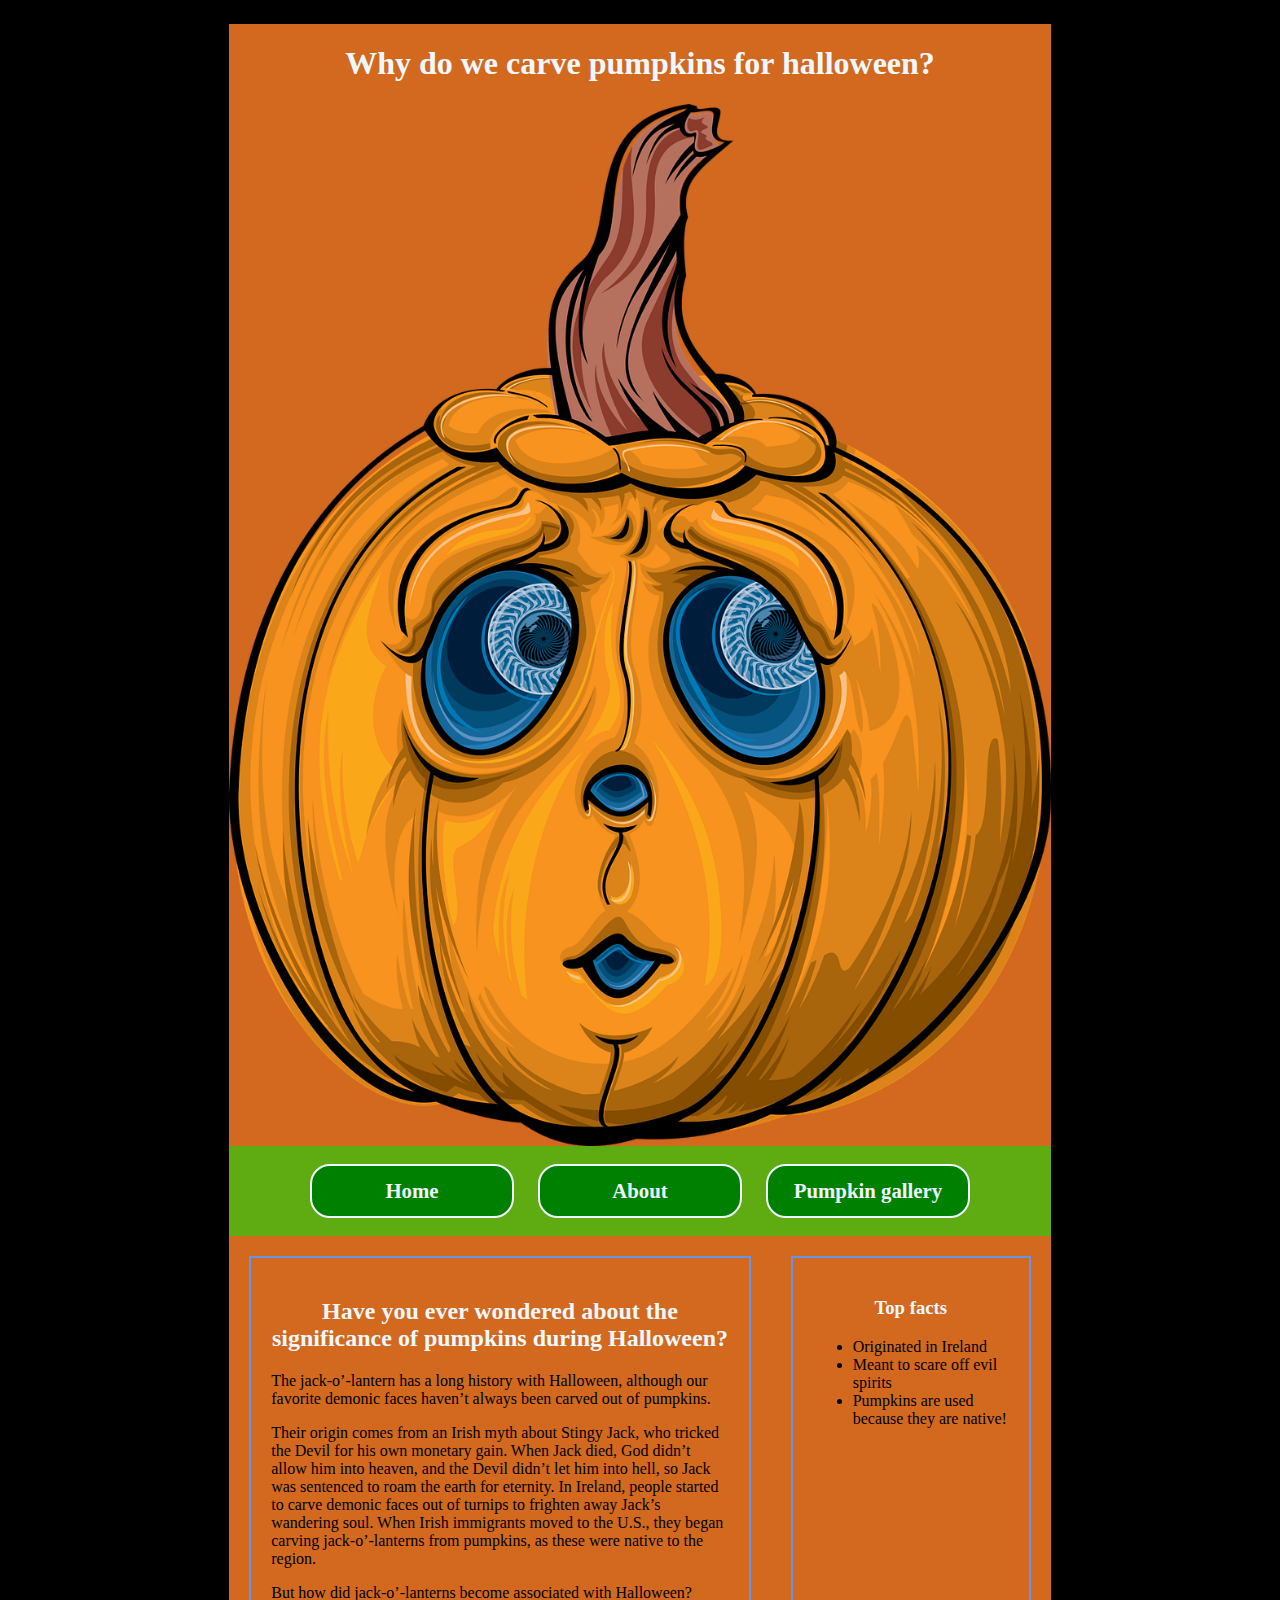
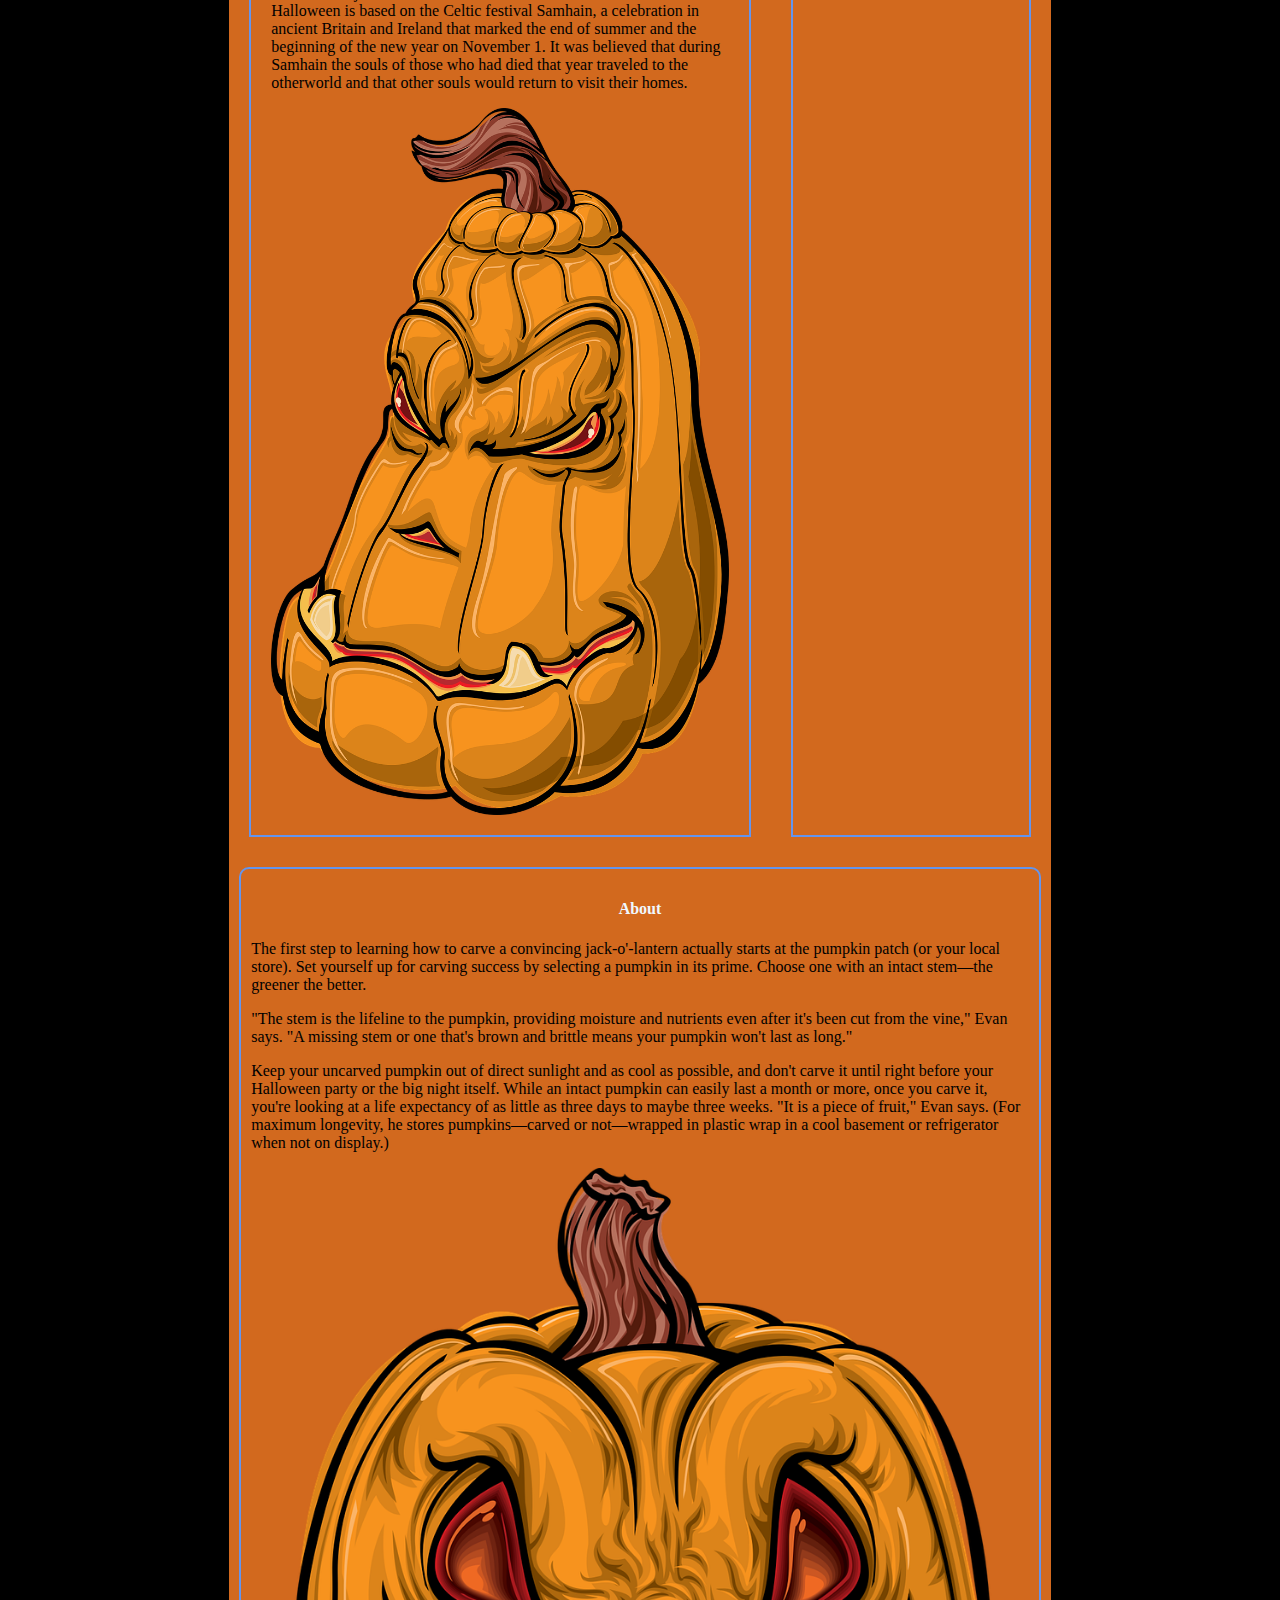
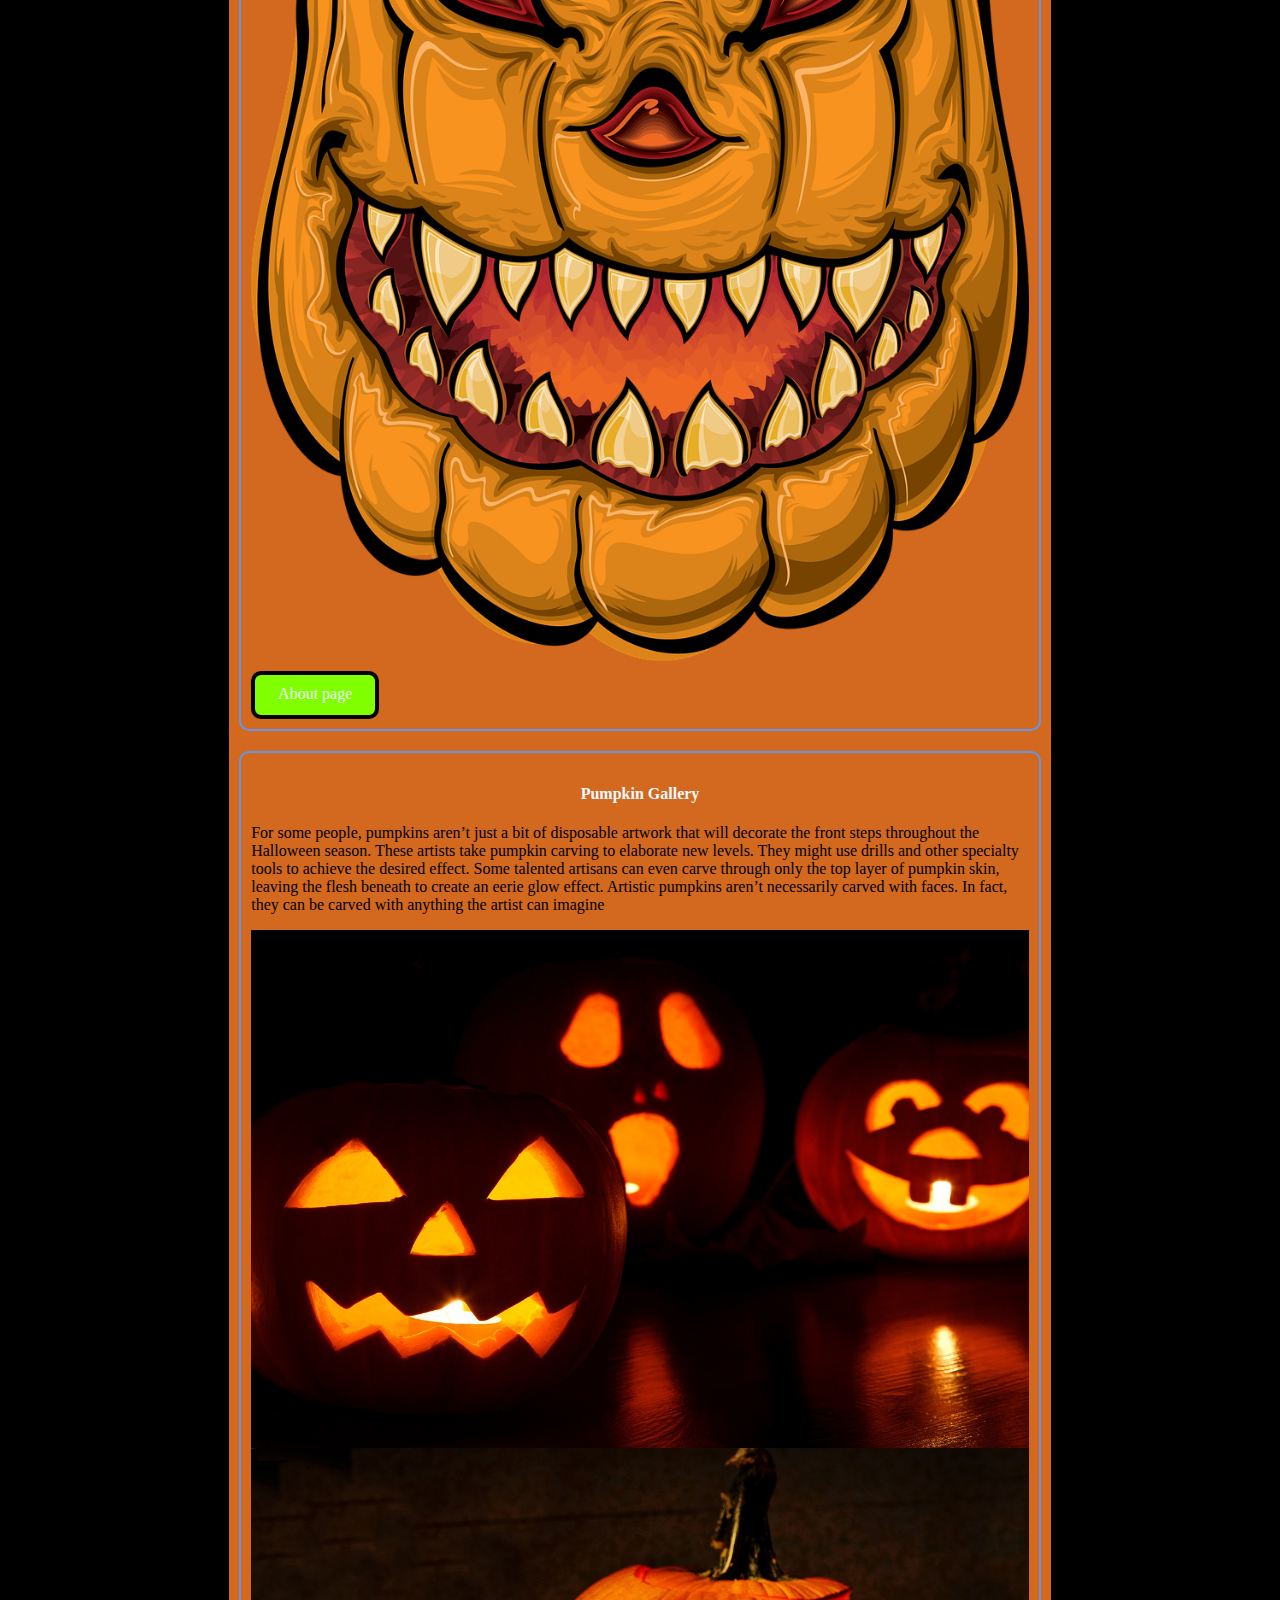
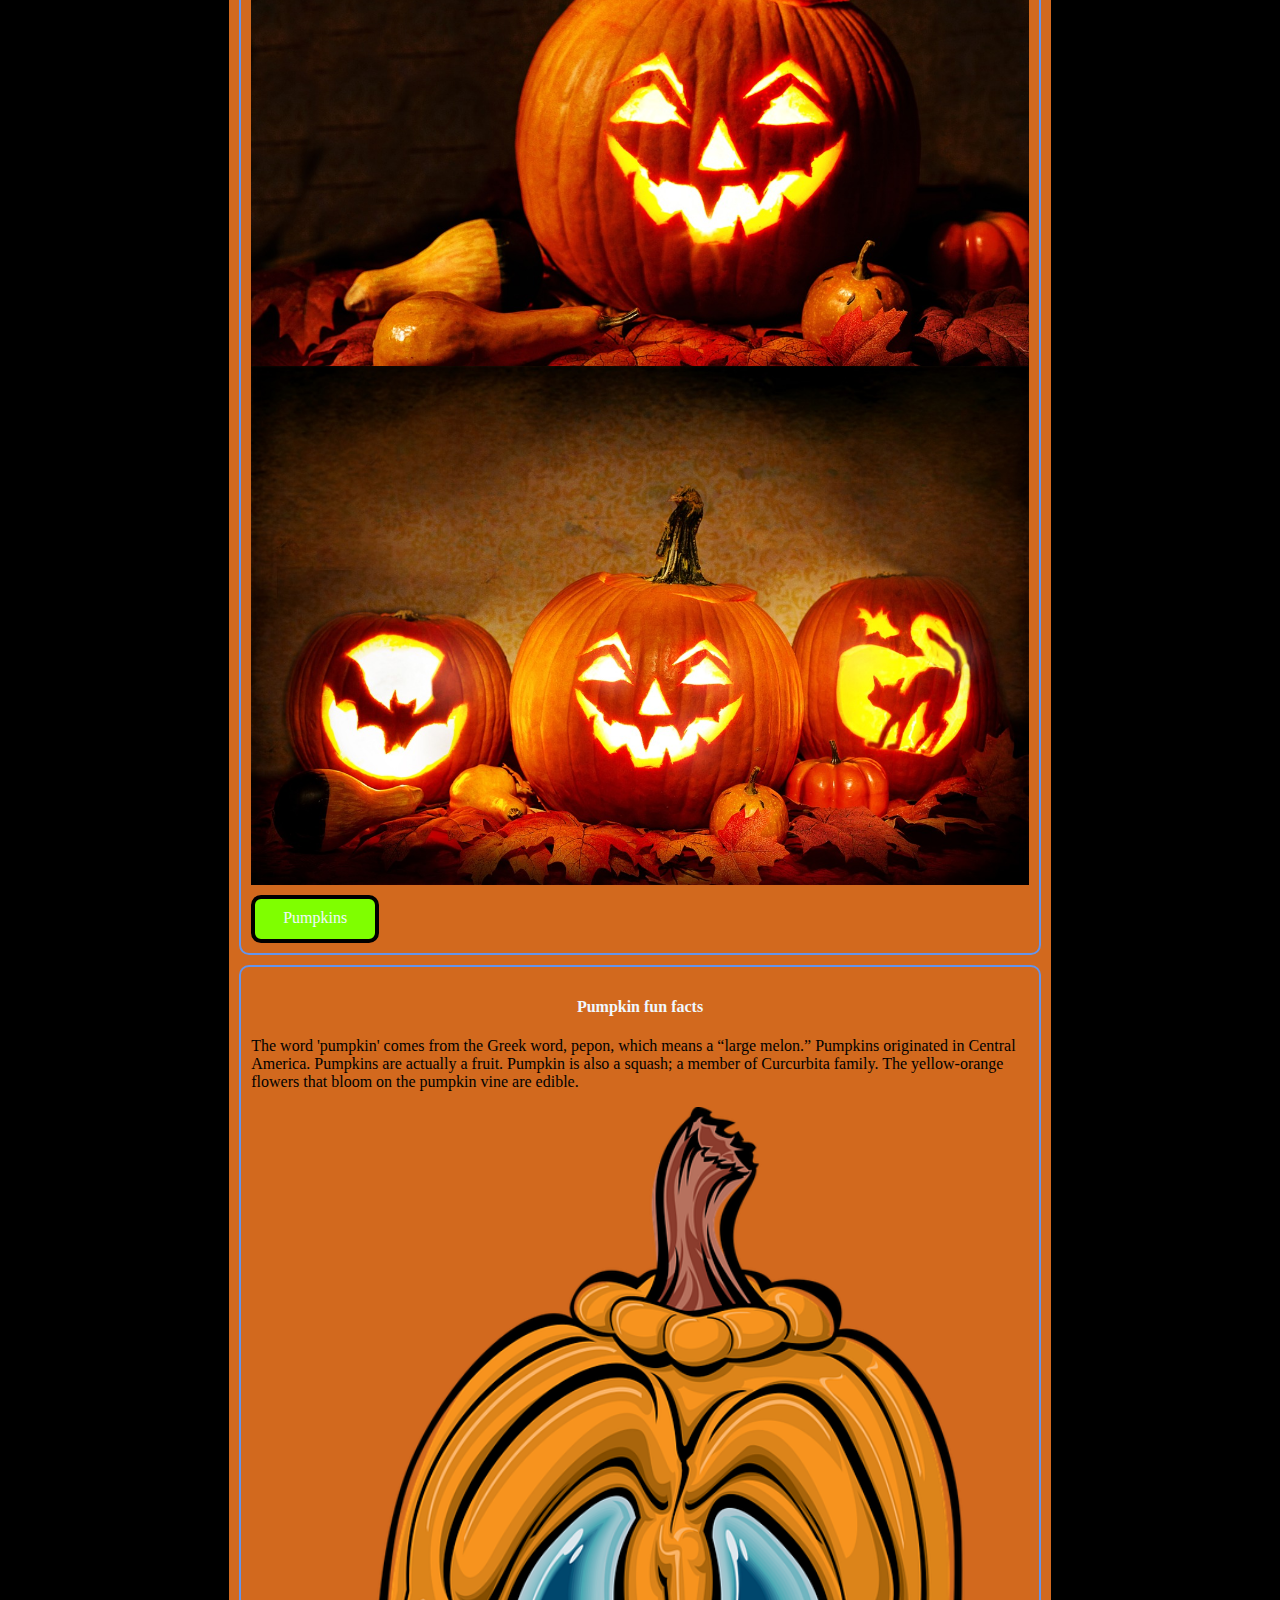
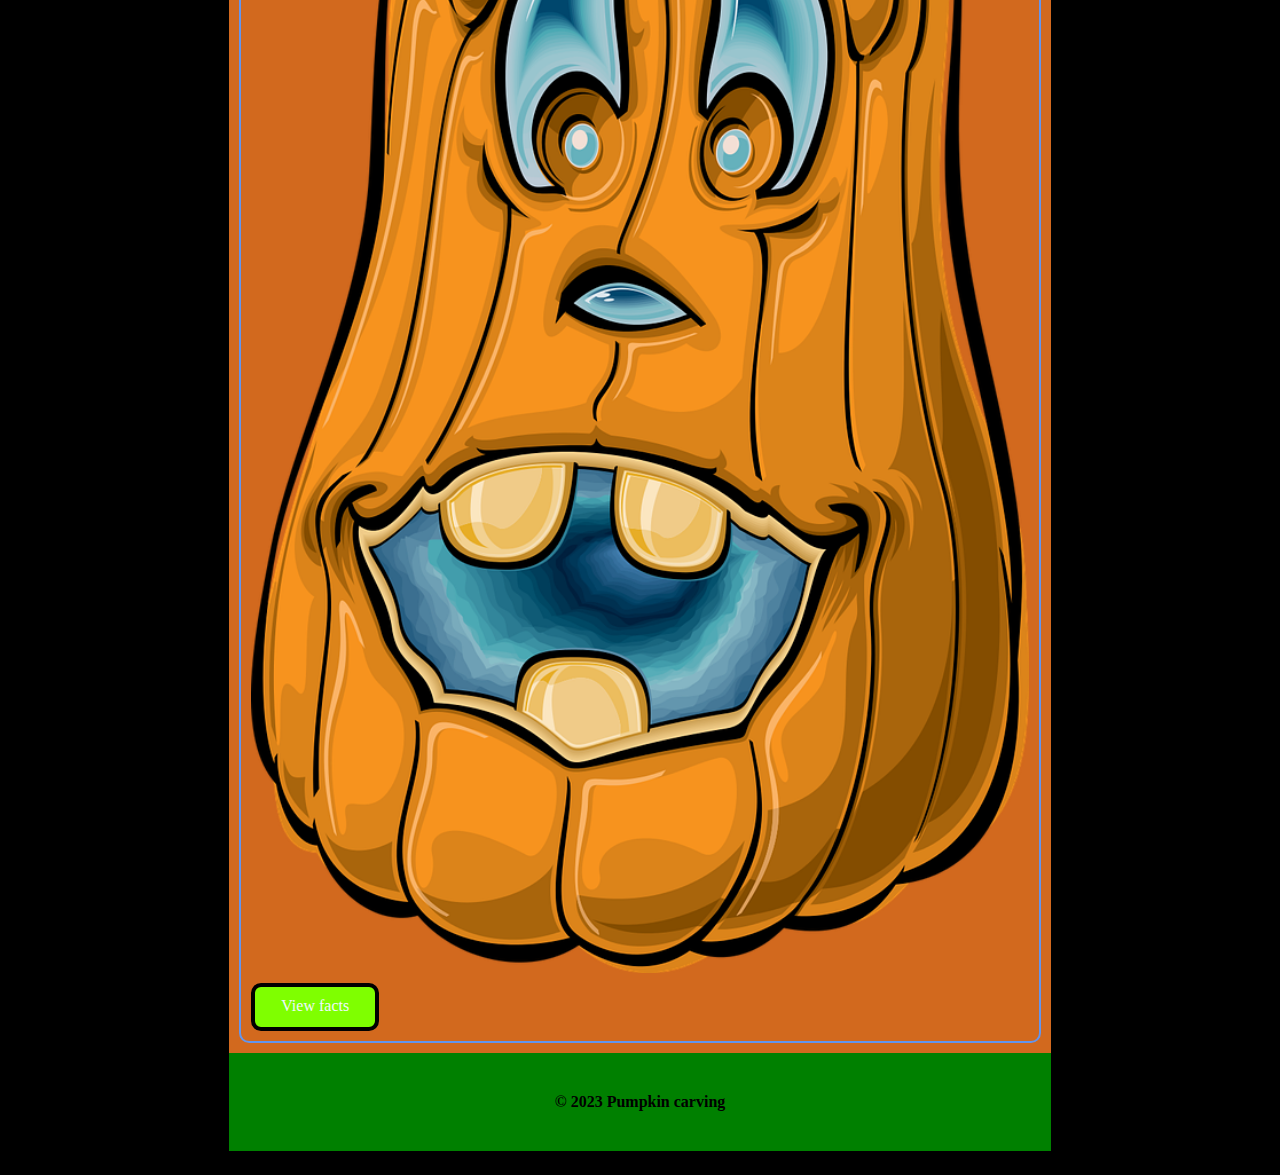
==== advancedcss/index.html @ ed0243df "update" ====
<!DOCTYPE html>
<html lang="en">
<head>
    <meta charset="UTF-8">
    <meta name="viewport" content="width=device-width, initial-scale=1.0">
    <title>Pumpkin carving</title>
    <link rel="stylesheet" href="css/styles.css">
</head>

<body>
 <div id="container"> 
    <header>
        <h1>Why do we carve pumpkins for halloween?</h1>
        <img src="images/cartoon-1640524_1280.png" alt="pumpkin">
    </header>
    <nav>
        <ul>
            <li><a href="index.html">Home</a></li>
            <li><a href="about.html">About</a></li>
            <li><a href="gallery.html">Pumpkin gallery</a></li>
        </ul>
    </nav>
    <main>
        <section>
            <h2>Have you ever wondered about the significance of pumpkins during Halloween?</h2>
            
            <p>The jack-o’-lantern has a long history with Halloween, although our favorite demonic faces haven’t always been carved out of pumpkins.</p>
          
            <p> Their origin comes from an Irish myth about Stingy Jack, who tricked the Devil for his own monetary gain. When Jack died, God didn’t allow him into heaven, and the Devil didn’t let him into hell, so Jack was sentenced to roam the earth for eternity. In Ireland, people started to carve demonic faces out of turnips to frighten away Jack’s wandering soul. When Irish immigrants moved to the U.S., they began carving jack-o’-lanterns from pumpkins, as these were native to the region.</p>
            
            <p>But how did jack-o’-lanterns become associated with Halloween? Halloween is based on the Celtic festival Samhain, a celebration in ancient Britain and Ireland that marked the end of summer and the beginning of the new year on November 1. It was believed that during Samhain the souls of those who had died that year traveled to the otherworld and that other souls would return to visit their homes.</p>
            <img src="images/pumpkin-1640465_1280.png" alt="pumpkin">
        </section>

        <aside>
            <h3>Top facts</h3>
            <ul>
                <li>Originated in Ireland</li>
                <li>Meant to scare off evil spirits</li>
                <li>Pumpkins are used because they are native!</li>
            </ul>
            
        </aside>
    
    </main> 
    <div id="lower_area">
        <div class="col">
            <h4>About</h4>
            
            <p>The first step to learning how to carve a convincing jack-o'-lantern actually starts at the pumpkin patch (or your local store). Set yourself up for carving success by selecting a pumpkin in its prime. Choose one with an intact stem—the greener the better.</p>
            
            <p> "The stem is the lifeline to the pumpkin, providing moisture and nutrients even after it's been cut from the vine," Evan says. "A missing stem or one that's brown and brittle means your pumpkin won't last as long."</p>
            
            <p>Keep your uncarved pumpkin out of direct sunlight and as cool as possible, and don't carve it until right before your Halloween party or the big night itself. While an intact pumpkin can easily last a month or more, once you carve it, you're looking at a life expectancy of as little as three days to maybe three weeks. "It is a piece of fruit," Evan says. (For maximum longevity, he stores pumpkins—carved or not—wrapped in plastic wrap in a cool basement or refrigerator when not on display.)</p>
            <img src="images/pumpkin-1640482_1280.png" alt="pumpkin">
            <a class="button" href="about.html">About page</a>
        </div>
    </div>

    <div class="col">
        <h4>Pumpkin Gallery</h4>
        
        <p>For some people, pumpkins aren’t just a bit of disposable artwork that will decorate the front steps throughout the Halloween season. These artists take pumpkin carving to elaborate new levels. They might use drills and other specialty tools to achieve the desired effect. Some talented artisans can even carve through only the top layer of pumpkin skin, leaving the flesh beneath to create an eerie glow effect. Artistic pumpkins aren’t necessarily carved with faces. In fact, they can be carved with anything the artist can imagine</p>
        
        <img src="images/black-2909_1280.jpg" alt="pumpkin gallery">
        <img src="images/jack-o-lantern-3735387_1280.jpg" alt="pumpkin gallery">
        <img src="images/jack-o-lanterns-3735386_1280.jpg" alt="pumpkin gallery">
        <a class="button" href="Pumpkin gallery.html">Pumpkins</a>
    </div>

    <div class="col">
        <h4>Pumpkin fun facts</h4>
        
        <p>The word 'pumpkin' comes from the Greek word, pepon, which means a “large melon.”
            Pumpkins originated in Central America.
            Pumpkins are actually a fruit. 
            Pumpkin is also a squash; a member of Curcurbita family.
            The yellow-orange flowers that bloom on the pumpkin vine are edible.</p>
        <img src="images/pumpkin-1640560_1280.png"alt="pumpkin">
        <a class="button" href="#">View facts</a>
    </div>
    <footer>&copy; 2023 Pumpkin carving</footer>
 </div> 
</body>
</html>
---- advancedcss/css/styles.css ----
body {background-color: black;}

img {
    display: block;
    margin: 0 auto;
    width: 100%;
}

h1,h2,h3,h4 {
    color: aliceblue;
    text-align: center;
}

#container {
    background-color: chocolate;
    width: 65%;
    margin: 20px auto;
    border: 4px solid black;
}

nav {
    background-color: rgb(95, 172, 18);
    padding: 2px 0;
    text-align: center;
}

nav ul {
    padding: 0;
    list-style-type: none;
}

nav li {
    display: inline-block;
}

nav li a {
    display: block;
    background-color: green;
    width: 200px;
    height: 50px;
    line-height: 50px;
    font-size: 1.3em;
    font-weight: bold;
    color: aliceblue;
    text-decoration: none;
    border: 2px solid;
    border-radius: 20px;
    margin: 0 10px;
}

nav li a:hover {
    background-color: chartreuse;
    color: black;
    border: 6px double;
}

main {
    display: flex;
}

section, 
aside {
    border: 2px solid cornflowerblue;
    margin: 20px;
    padding: 20px;
}

section {
    width: 70%
}

aside {
    width: 30%;
}

.single_page {
    width: 100%;
}

#main_img_resize {
    width: 75%;
}

#lower_area {
    display: flex;
}

.col {
    border: 2px solid cornflowerblue;
    margin: 10px;
    padding: 10px;
    border-radius: 10px;
}

footer {
    background-color: green;
    background-color: ;
    text-align: center;
    padding: 40px 0;
    color: black;
    font-weight: bold;
}

.button {
    display: block;
    width: 100px;
    height: 20px;
    background-color: chartreuse;
    color: aliceblue;
    text-decoration: none;
    margin-top: 10px;
    padding: 10px;
    text-align: center;
    border: 4px solid black;
    border-radius: 10px;
}

.button:hover {
    background-color: coral;
    border-color: chocolate;
}

table {
    border: 4px solid black;

}

td, tr {
    border: 10px double;
}
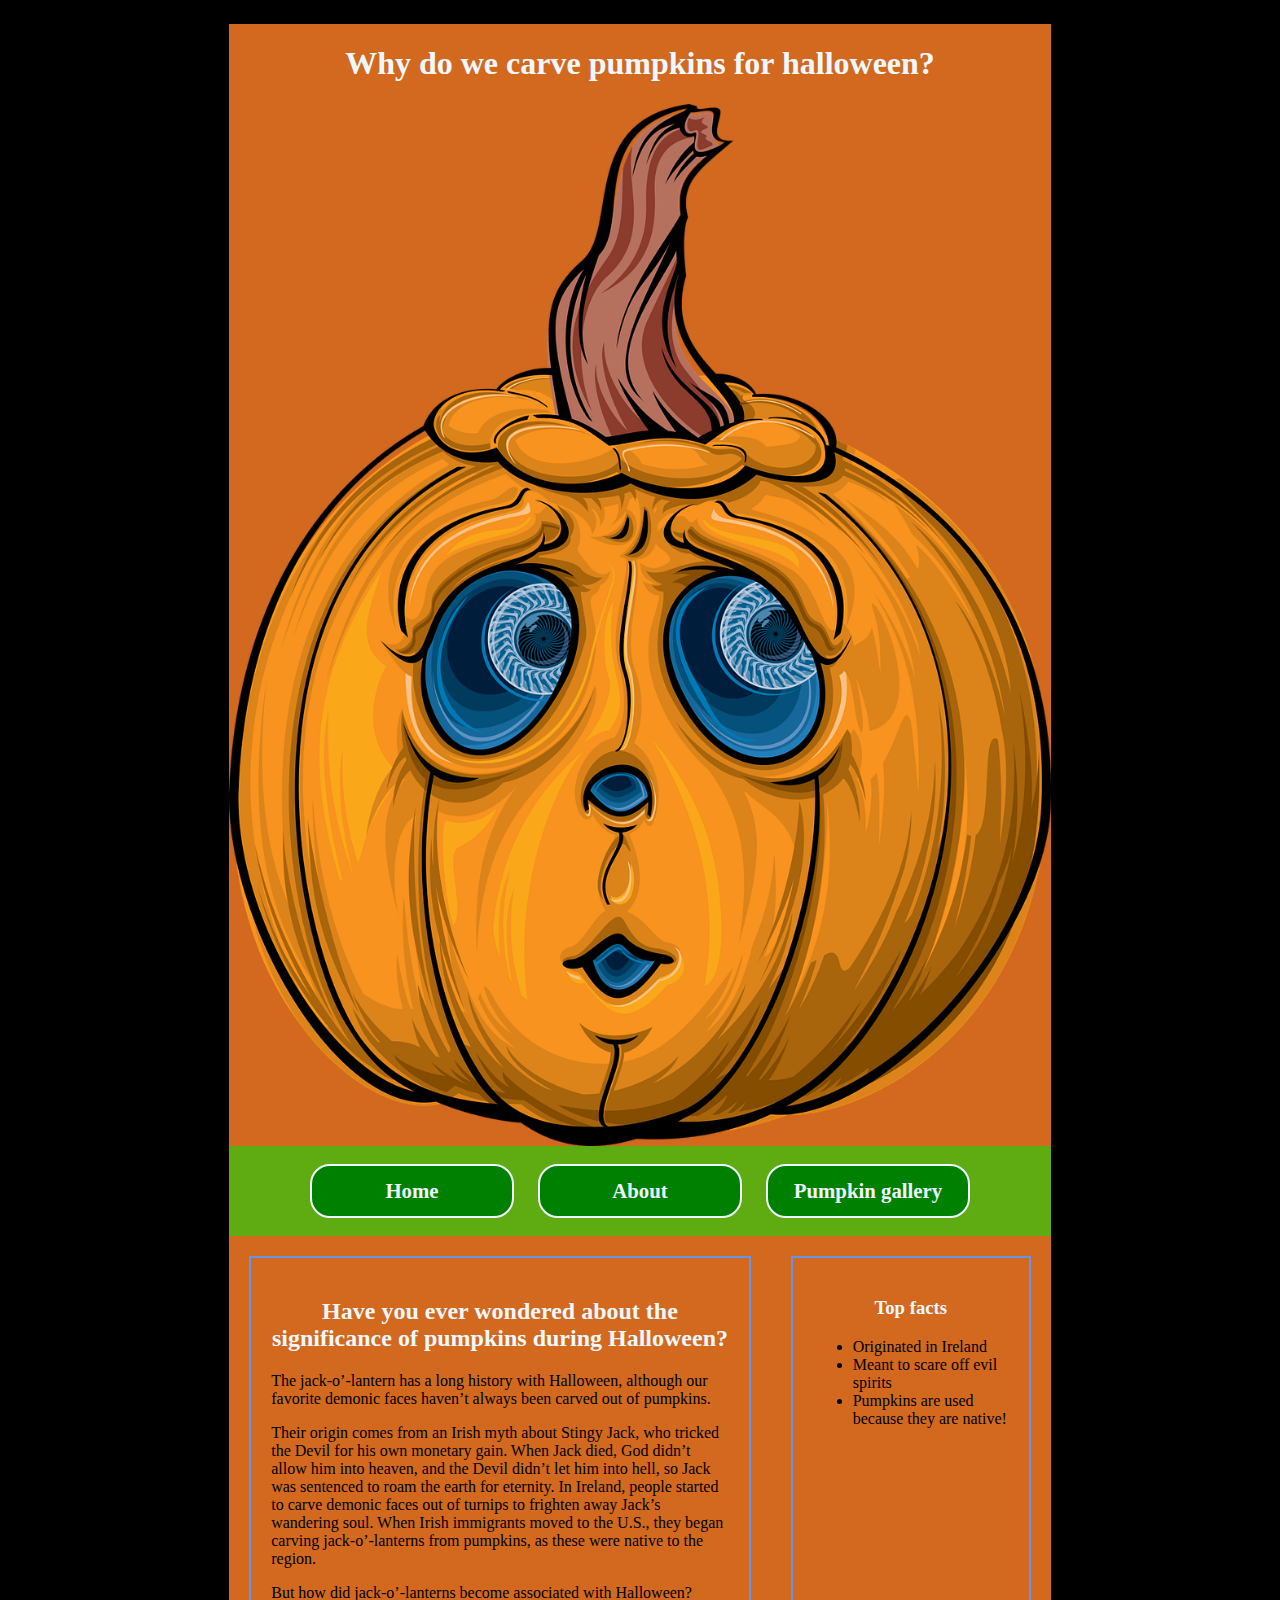
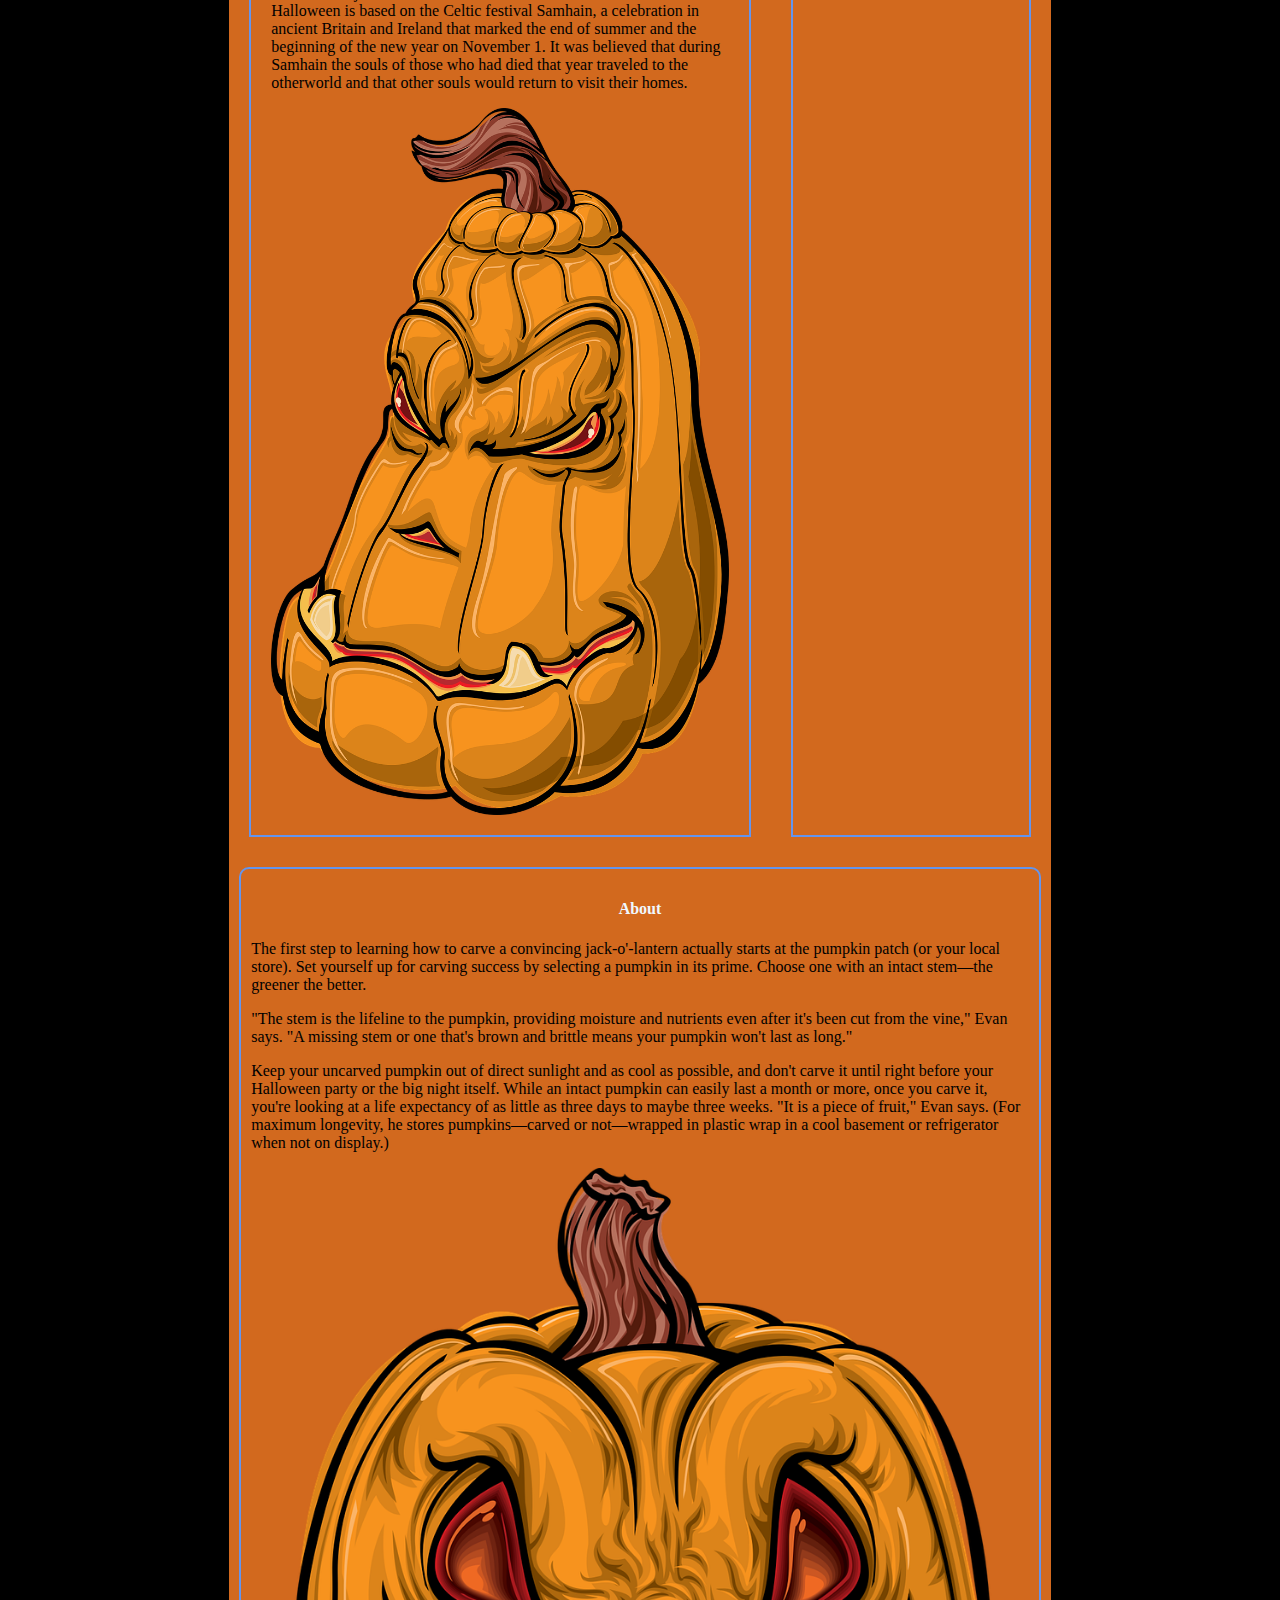
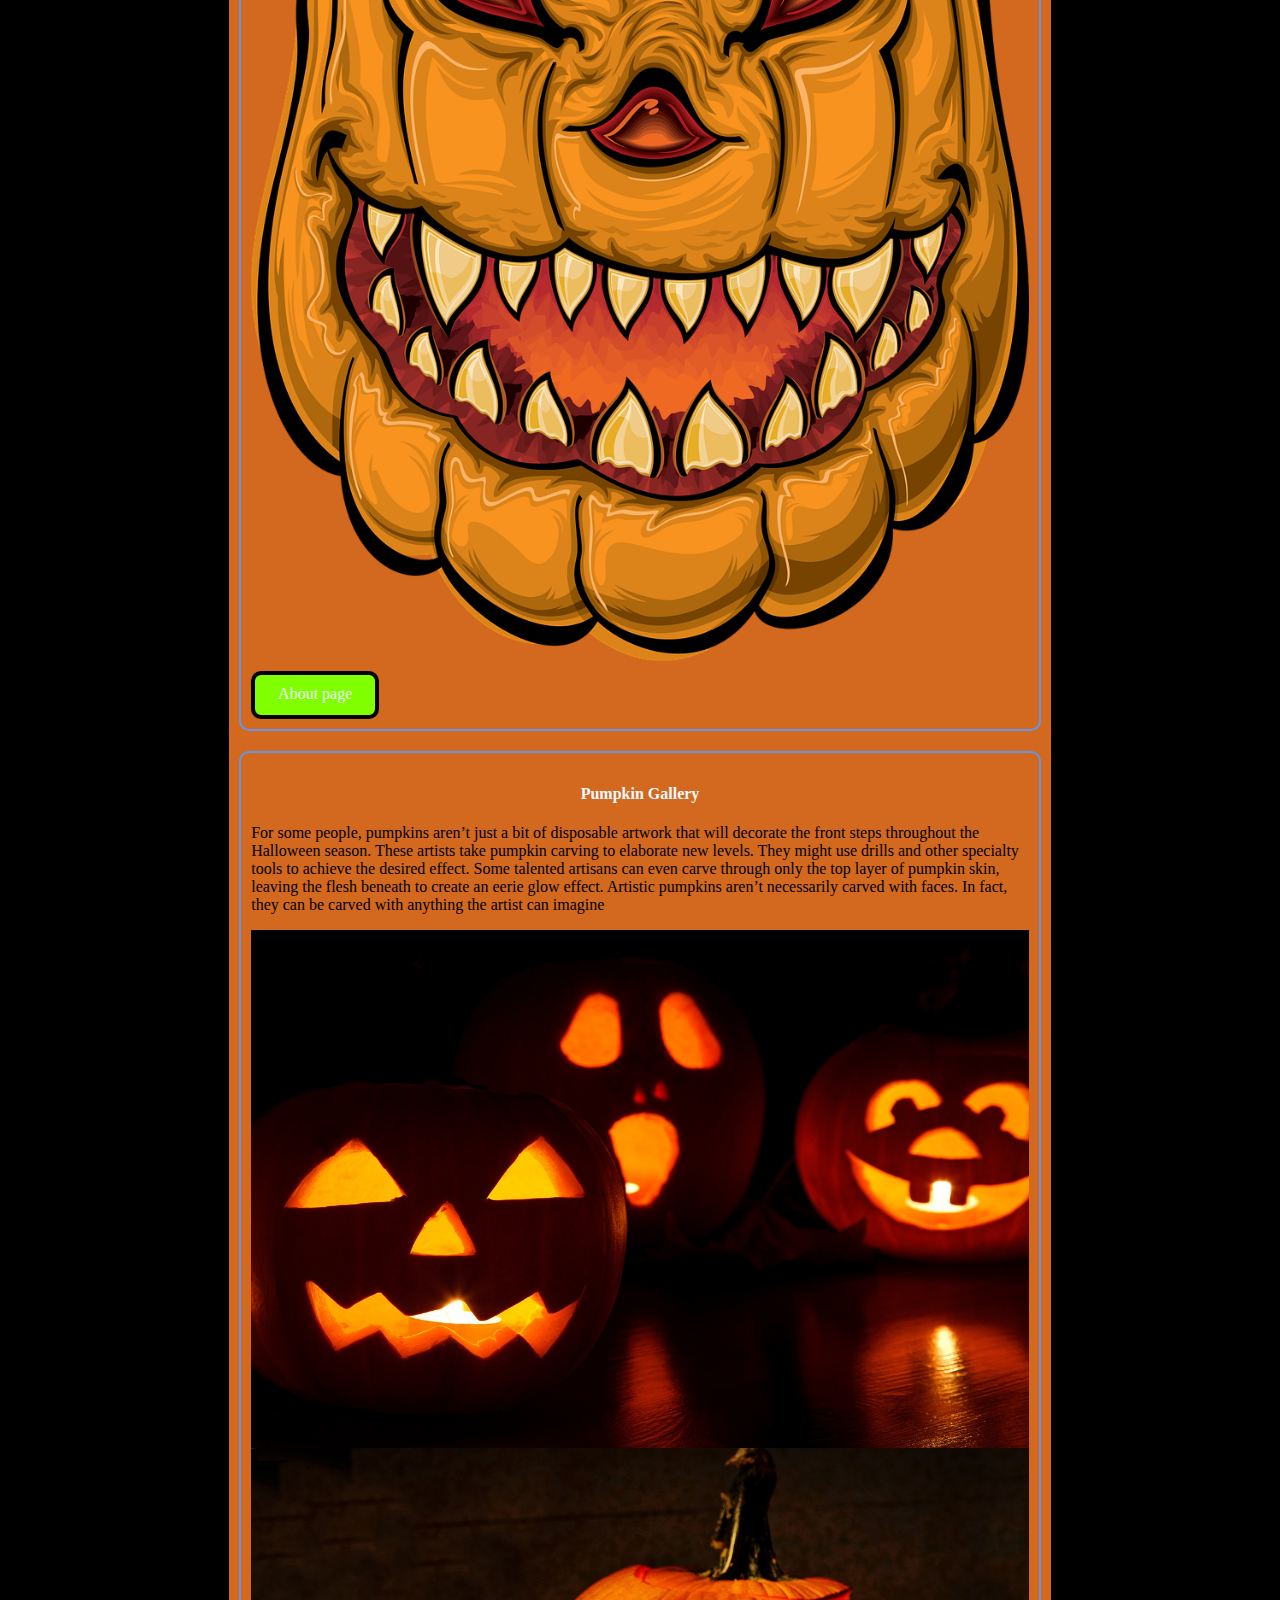
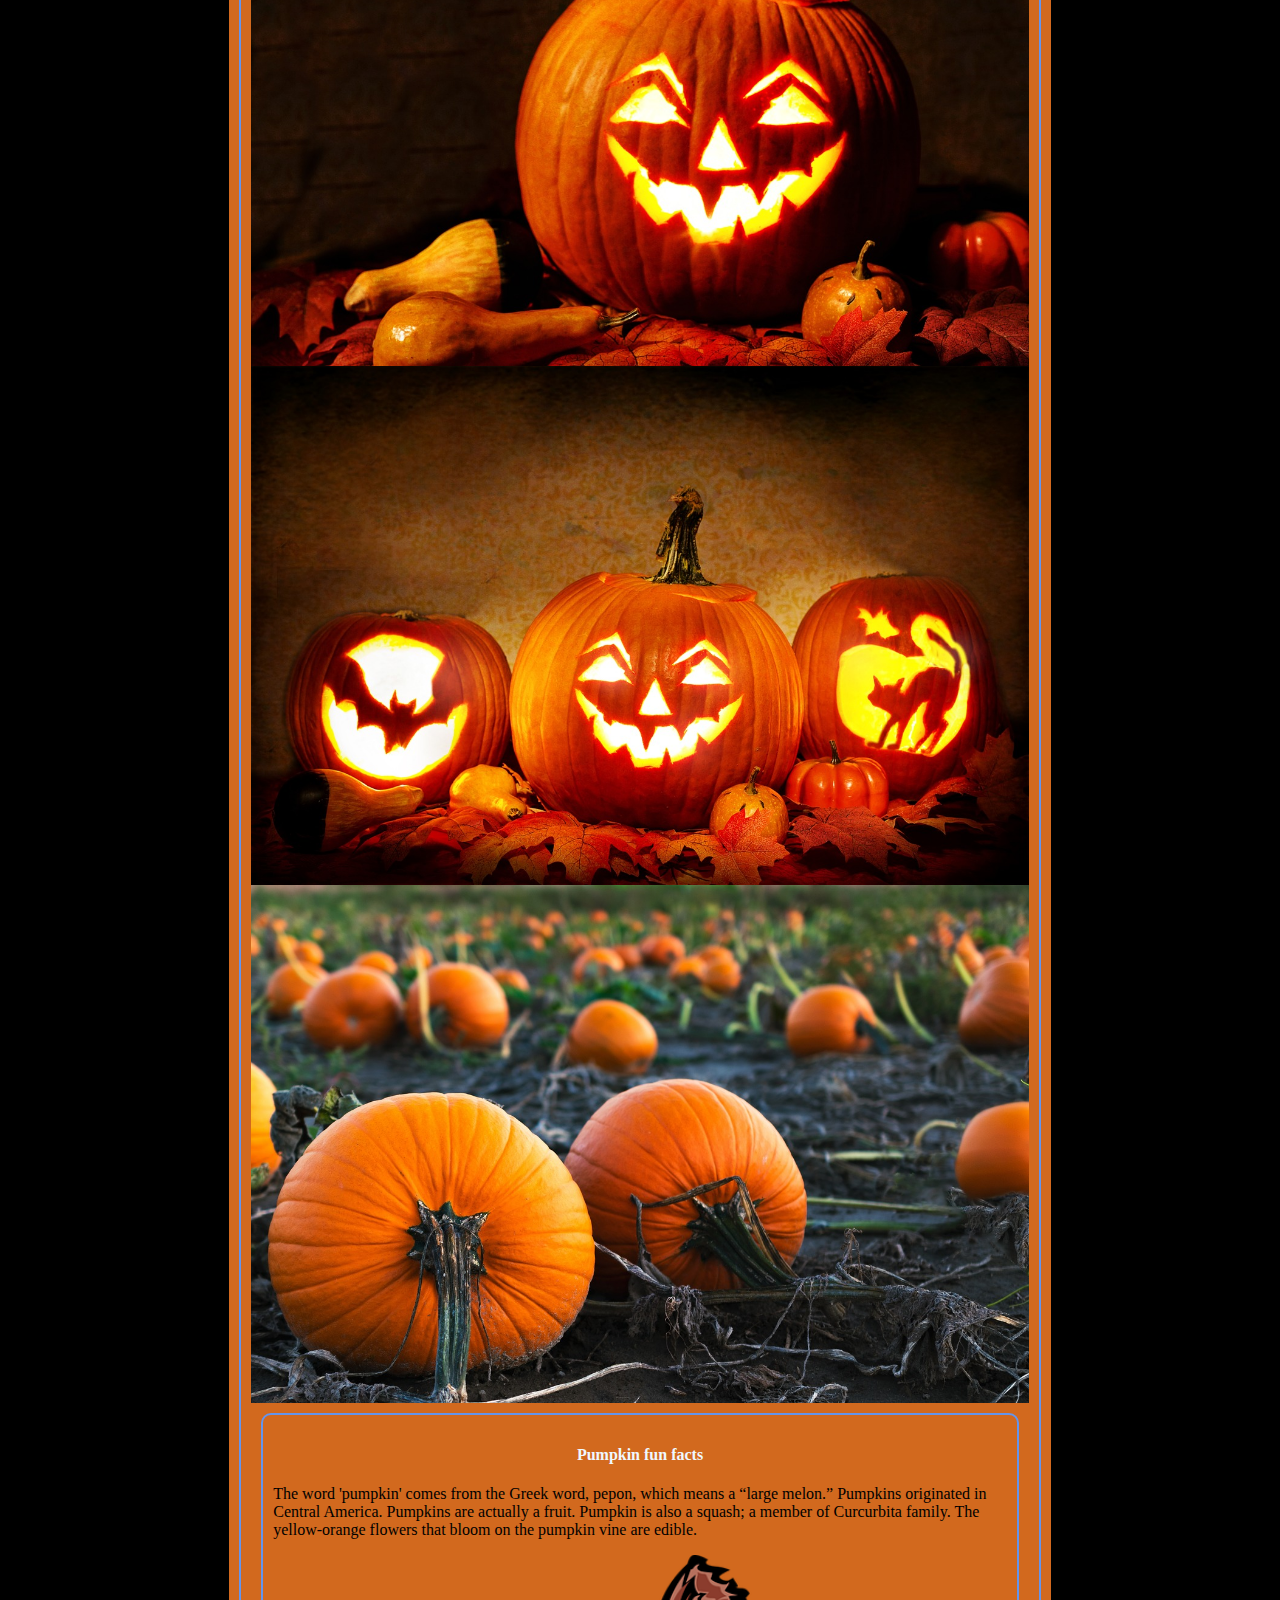
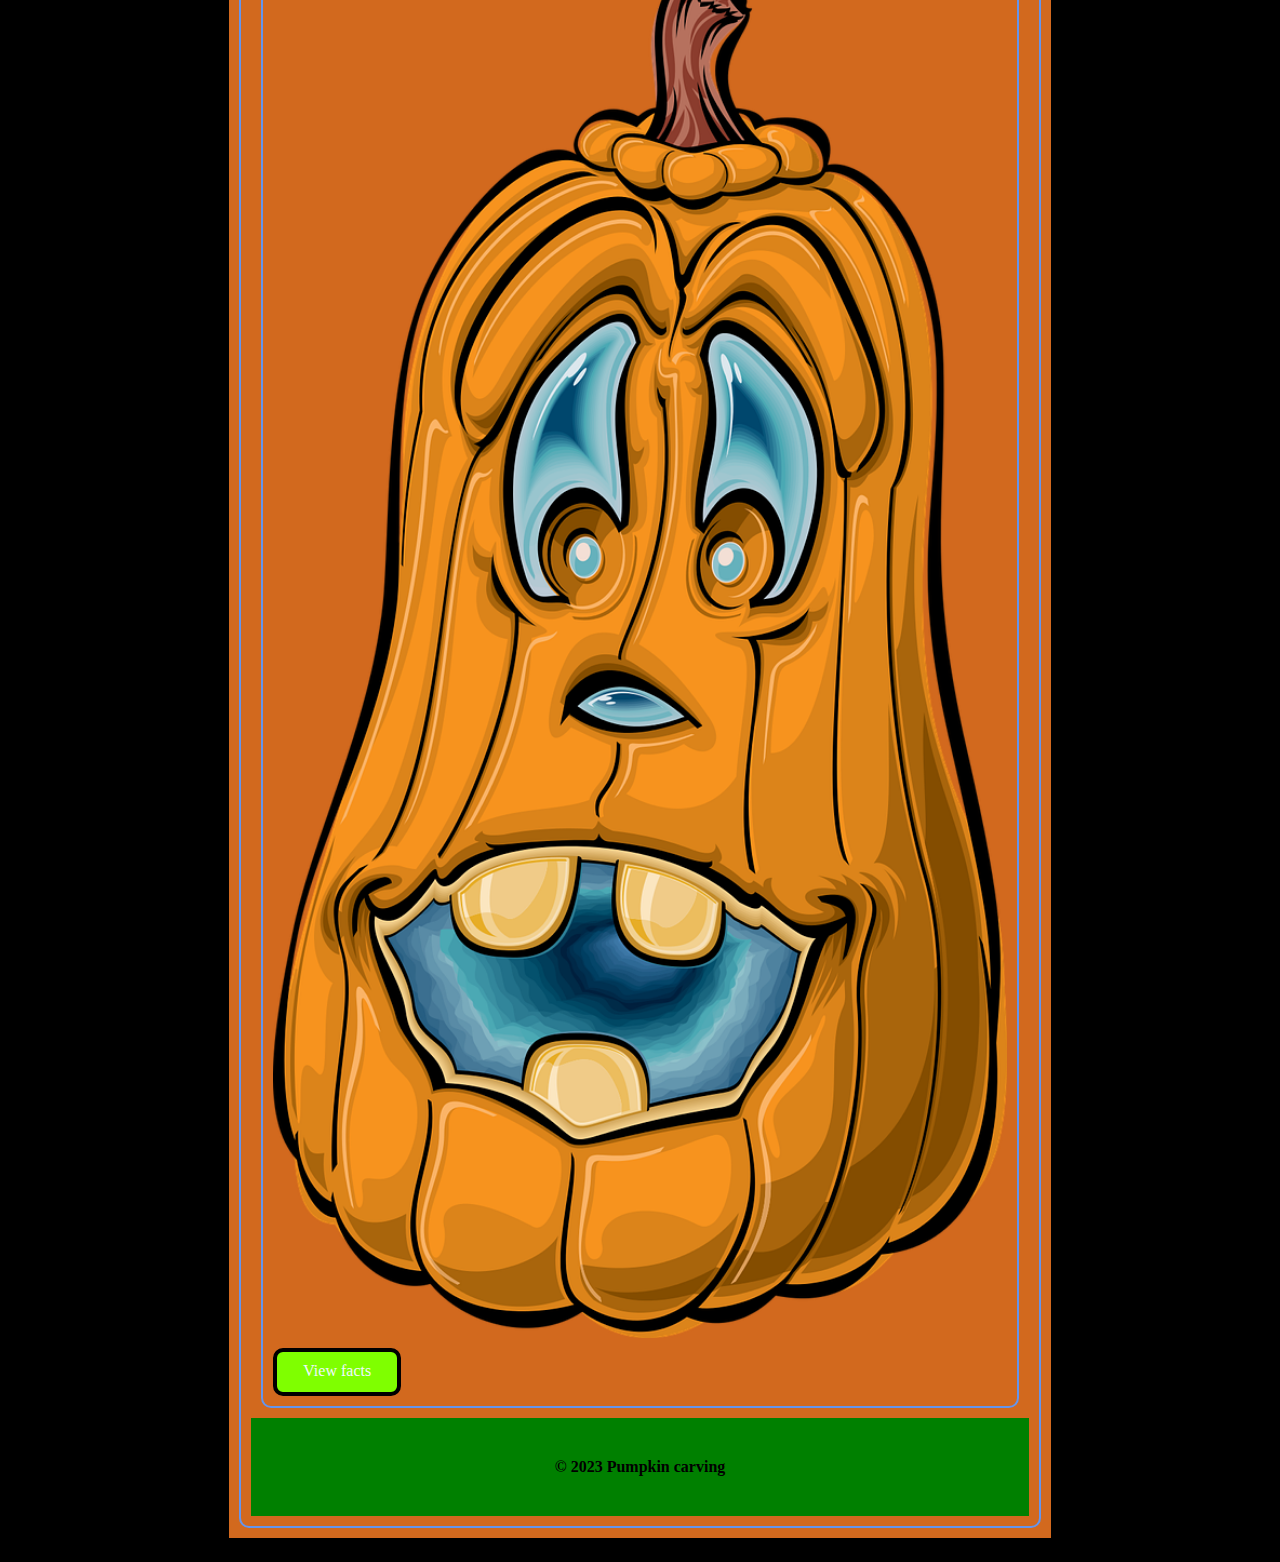
==== commit 8c1c2604: "update" ====
--- a/advancedcss/index.html
+++ b/advancedcss/index.html
@@ -65,8 +65,9 @@
         <img src="images/black-2909_1280.jpg" alt="pumpkin gallery">
         <img src="images/jack-o-lantern-3735387_1280.jpg" alt="pumpkin gallery">
         <img src="images/jack-o-lanterns-3735386_1280.jpg" alt="pumpkin gallery">
-        <a class="button" href="Pumpkin gallery.html">Pumpkins</a>
-    </div>
+        <img src="images/pumpkins-6655119_1280.jpg" alt="pumpkinpatch>"
+   
+    div>
 
     <div class="col">
         <h4>Pumpkin fun facts</h4>
@@ -76,7 +77,7 @@
             Pumpkins are actually a fruit. 
             Pumpkin is also a squash; a member of Curcurbita family.
             The yellow-orange flowers that bloom on the pumpkin vine are edible.</p>
-        <img src="images/pumpkin-1640560_1280.png"alt="pumpkin">
+        <img src="images/pumpkin-1640560_1280.png" alt="pumpkin">
         <a class="button" href="#">View facts</a>
     </div>
     <footer>&copy; 2023 Pumpkin carving</footer>
--- a/advancedcss/css/styles.css
+++ b/advancedcss/css/styles.css
@@ -94,7 +94,6 @@
 
 footer {
     background-color: green;
-    background-color: ;
     text-align: center;
     padding: 40px 0;
     color: black;
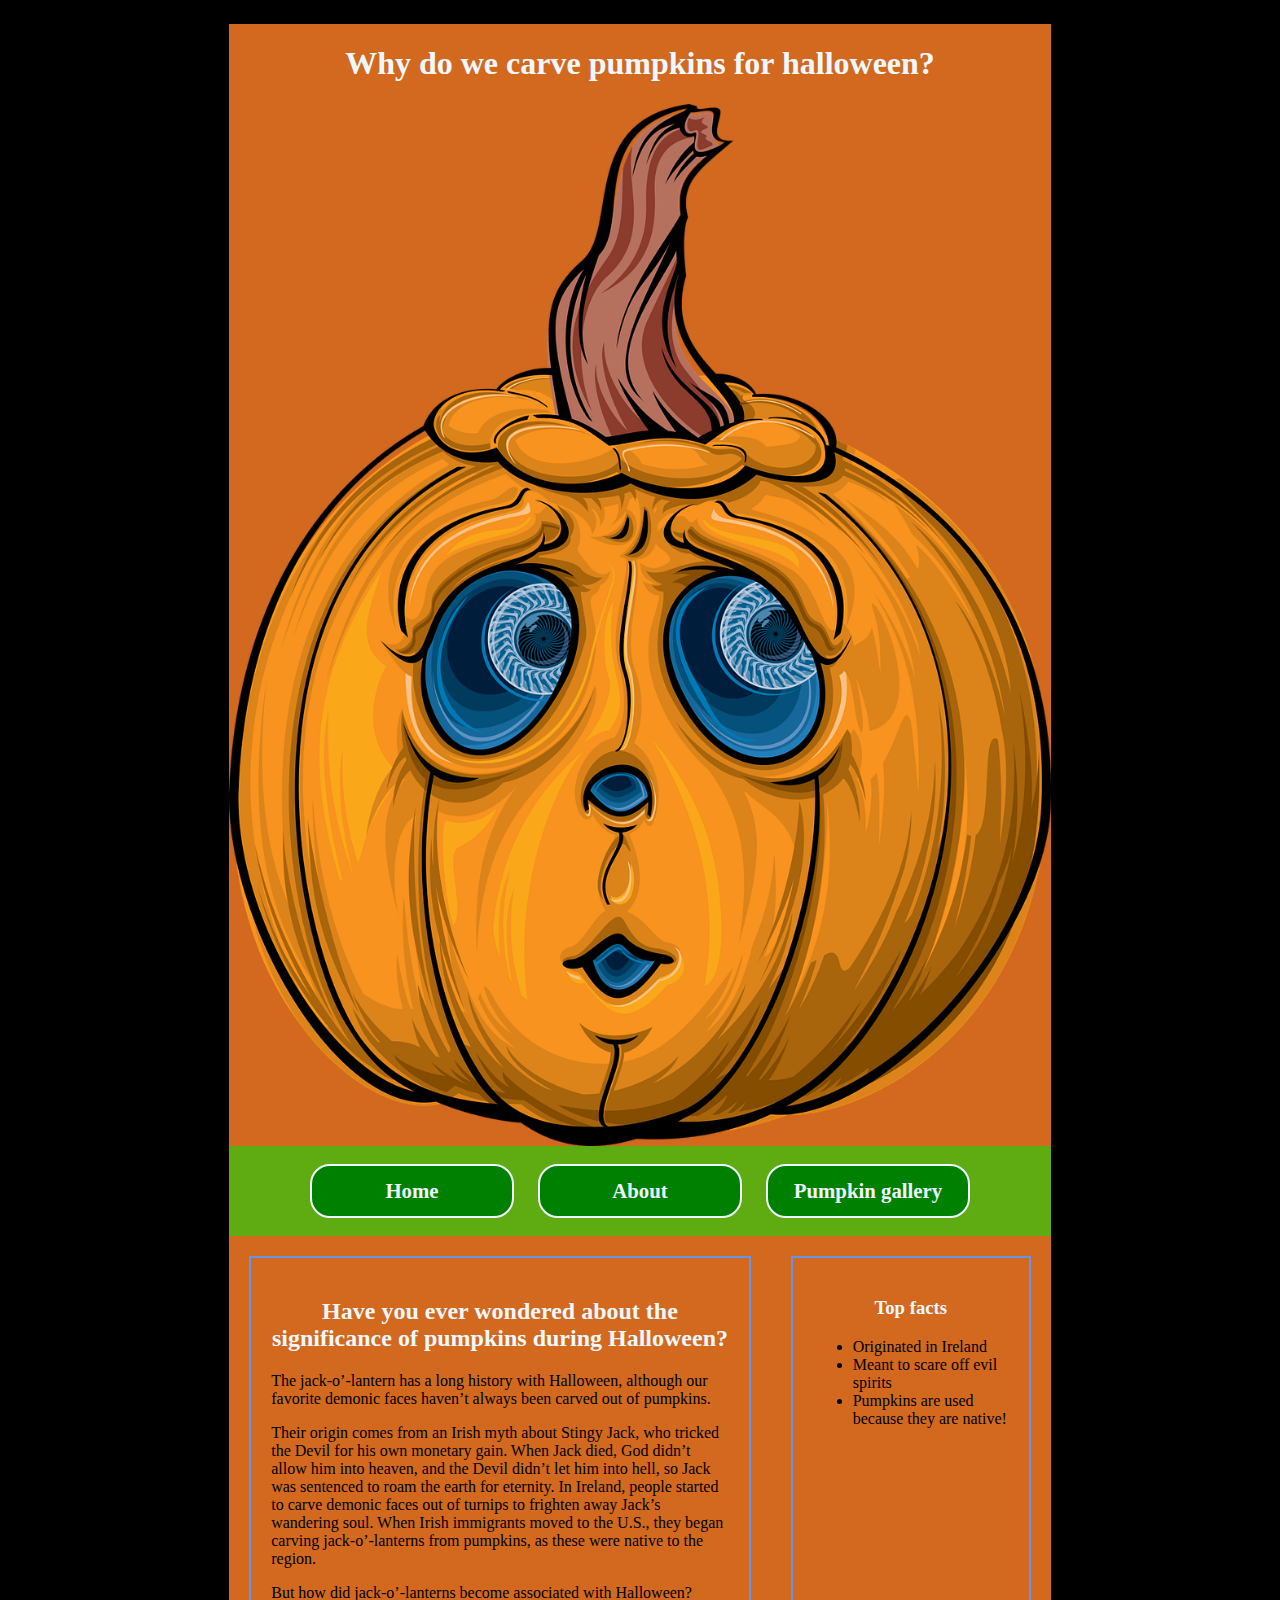
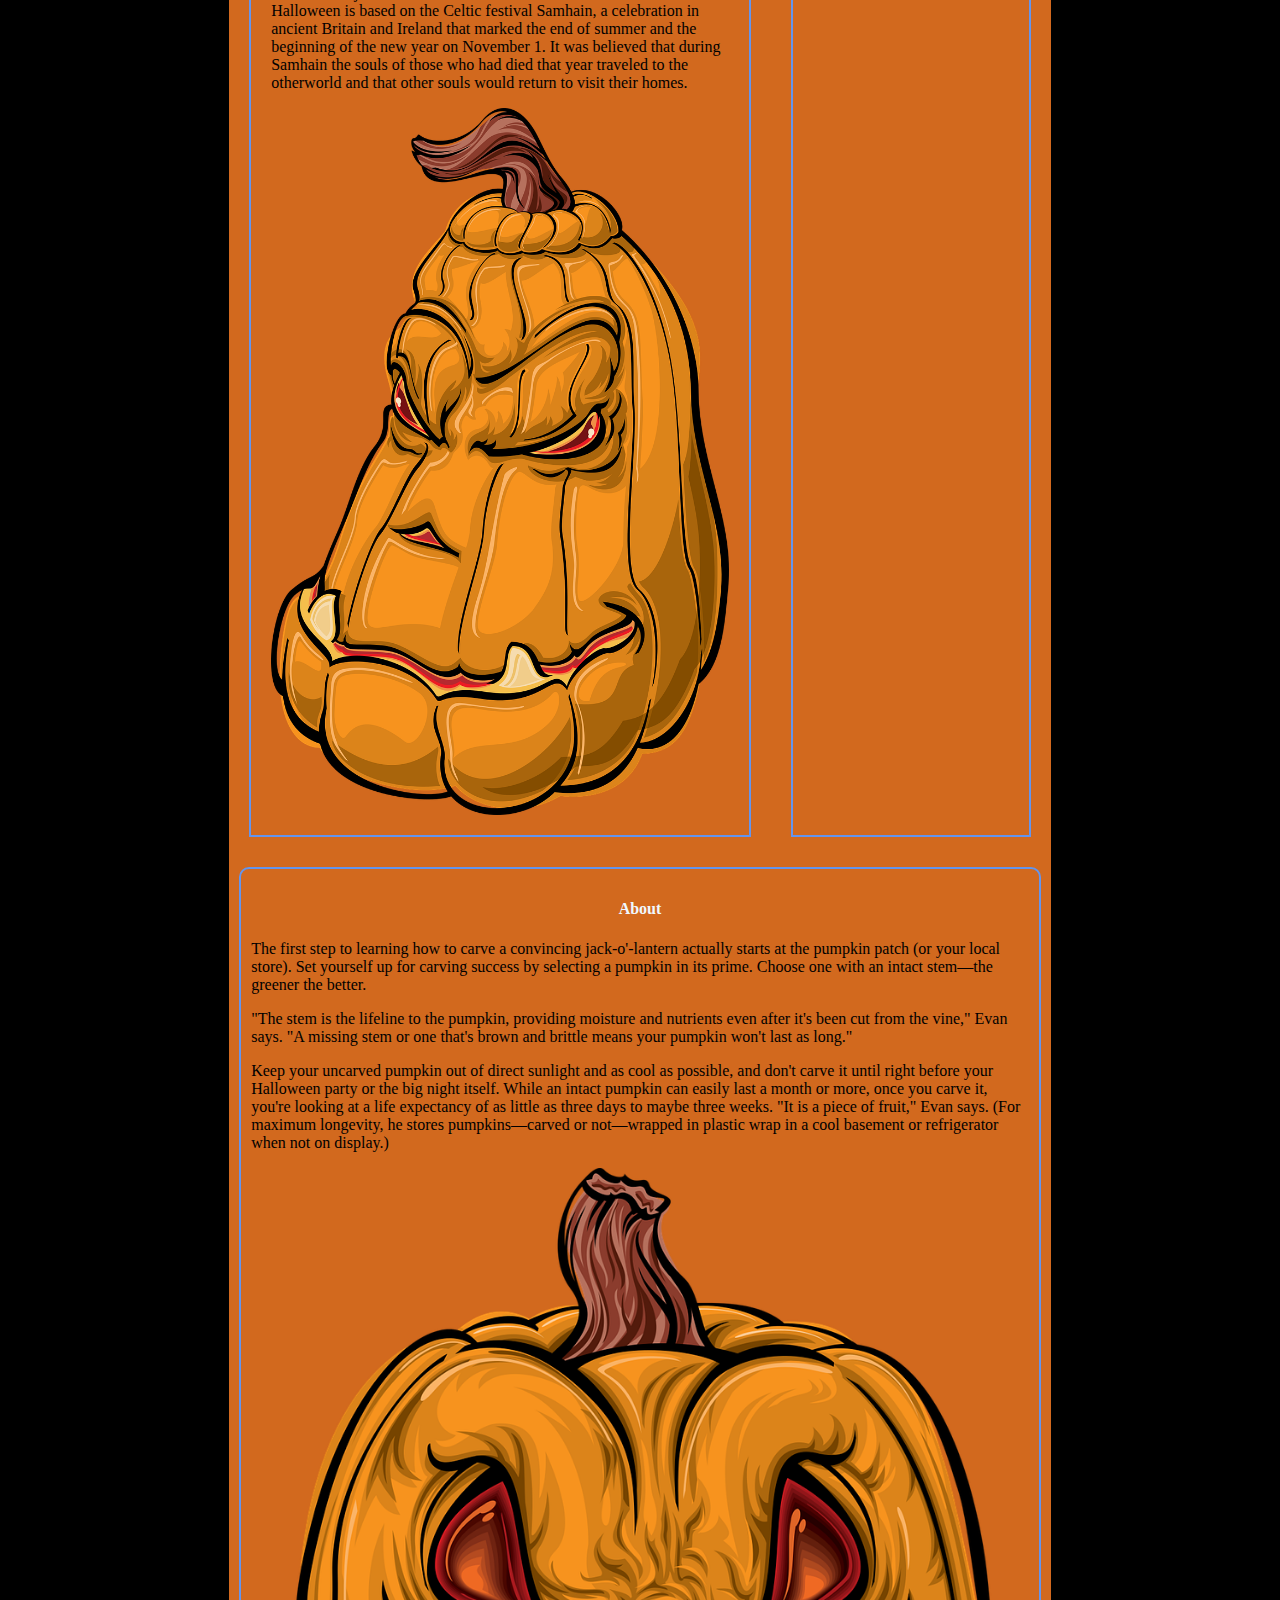
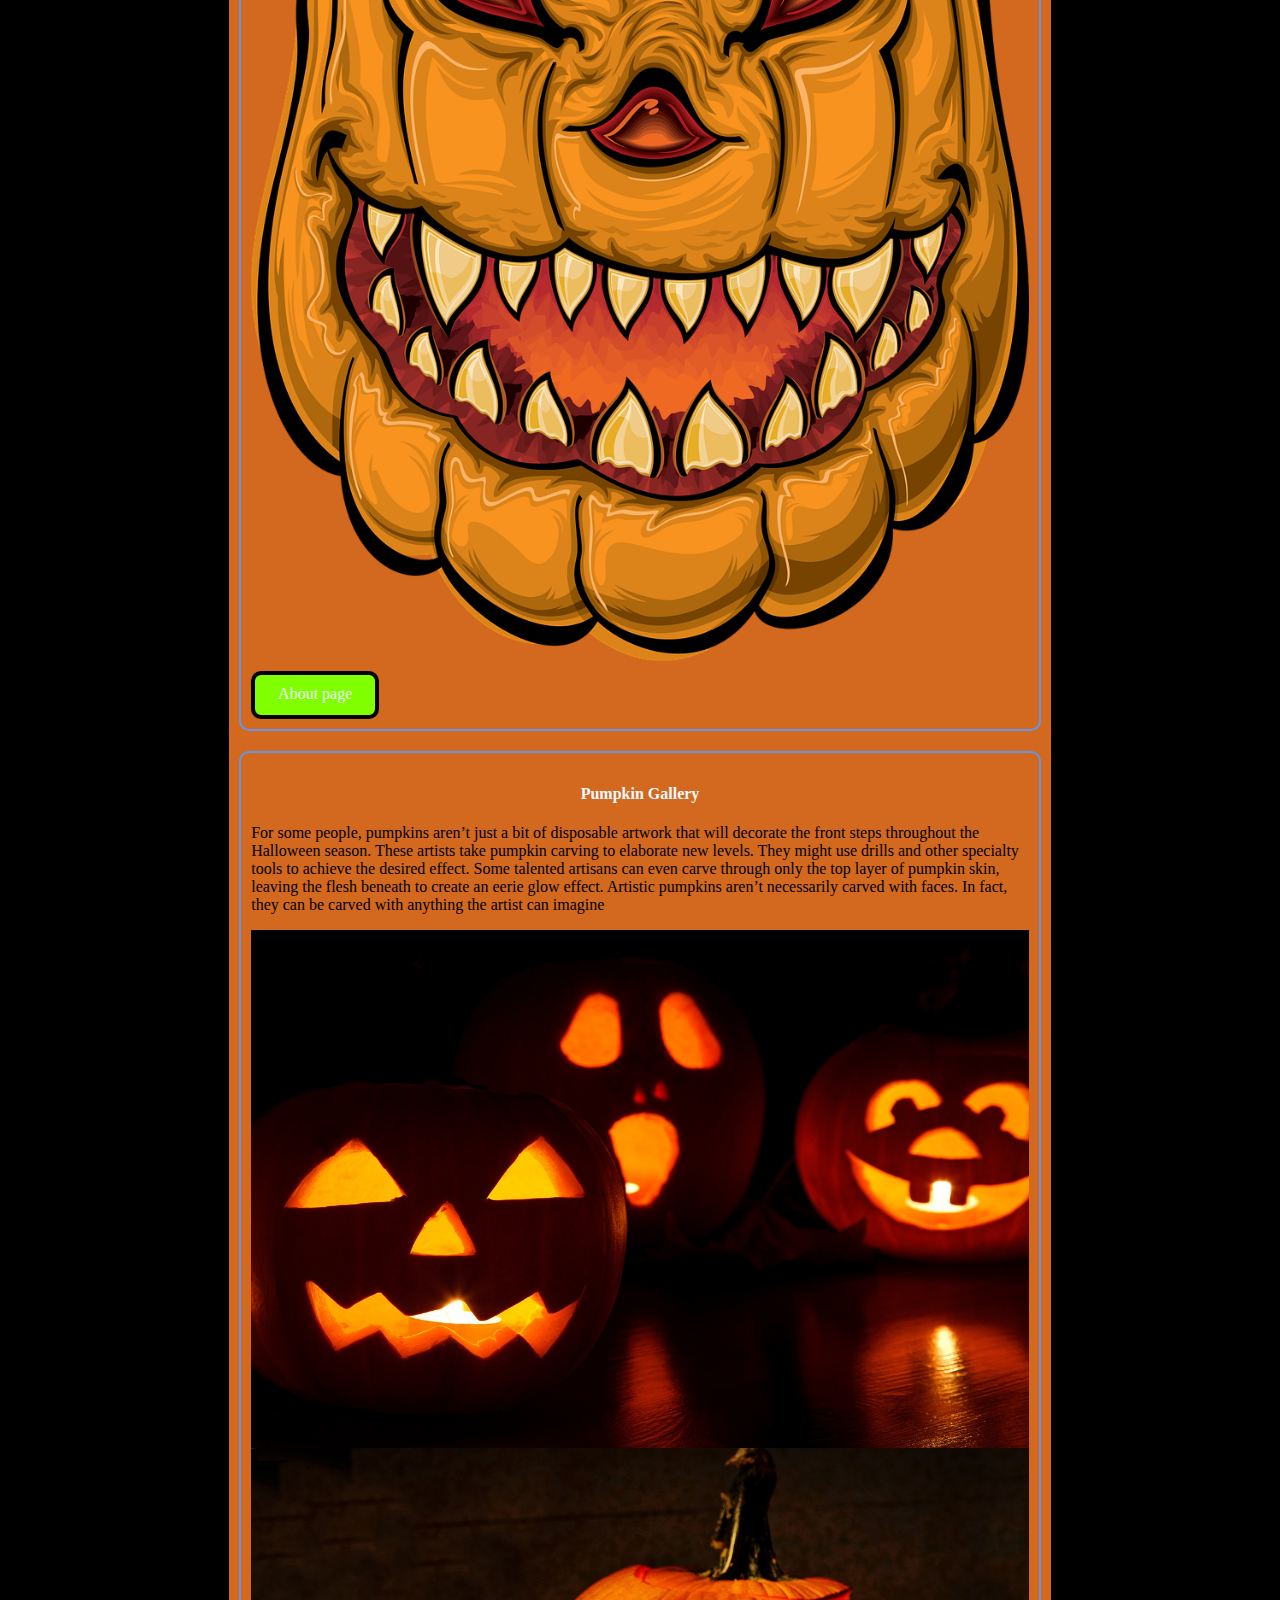
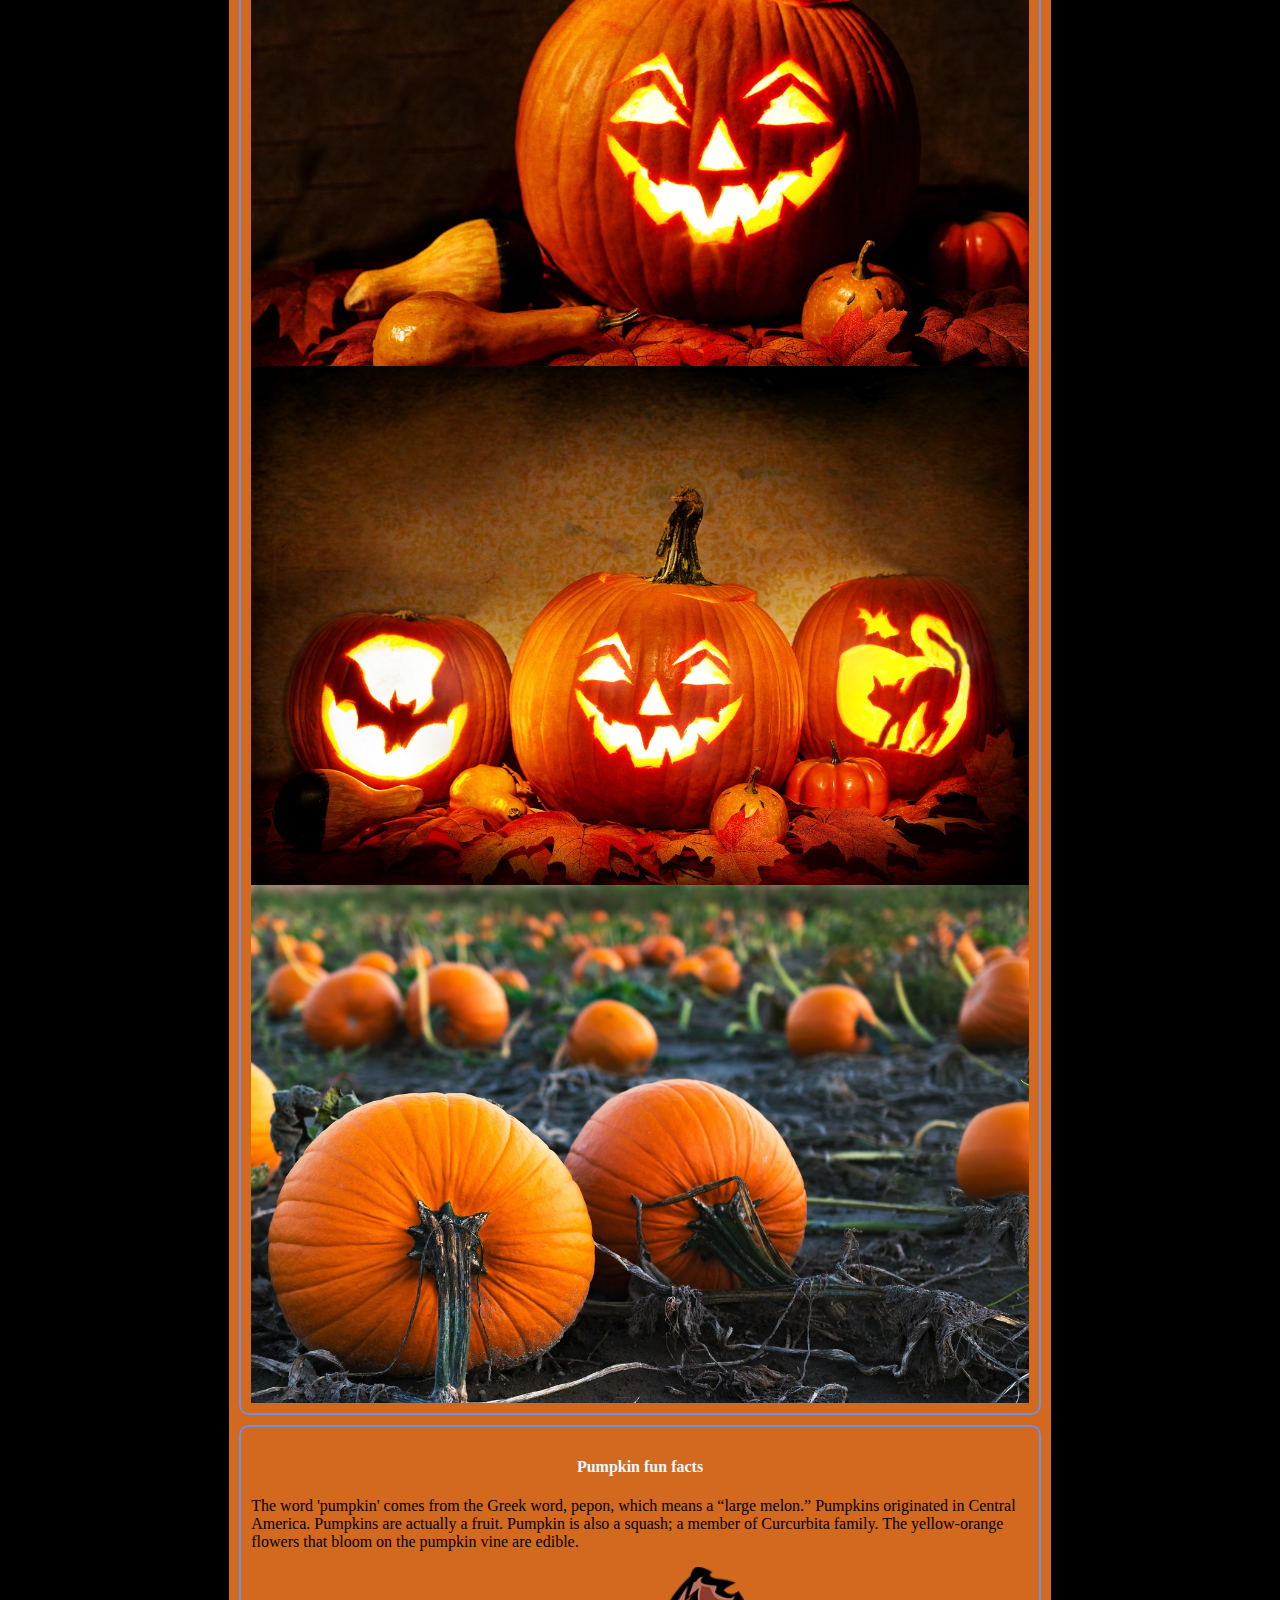
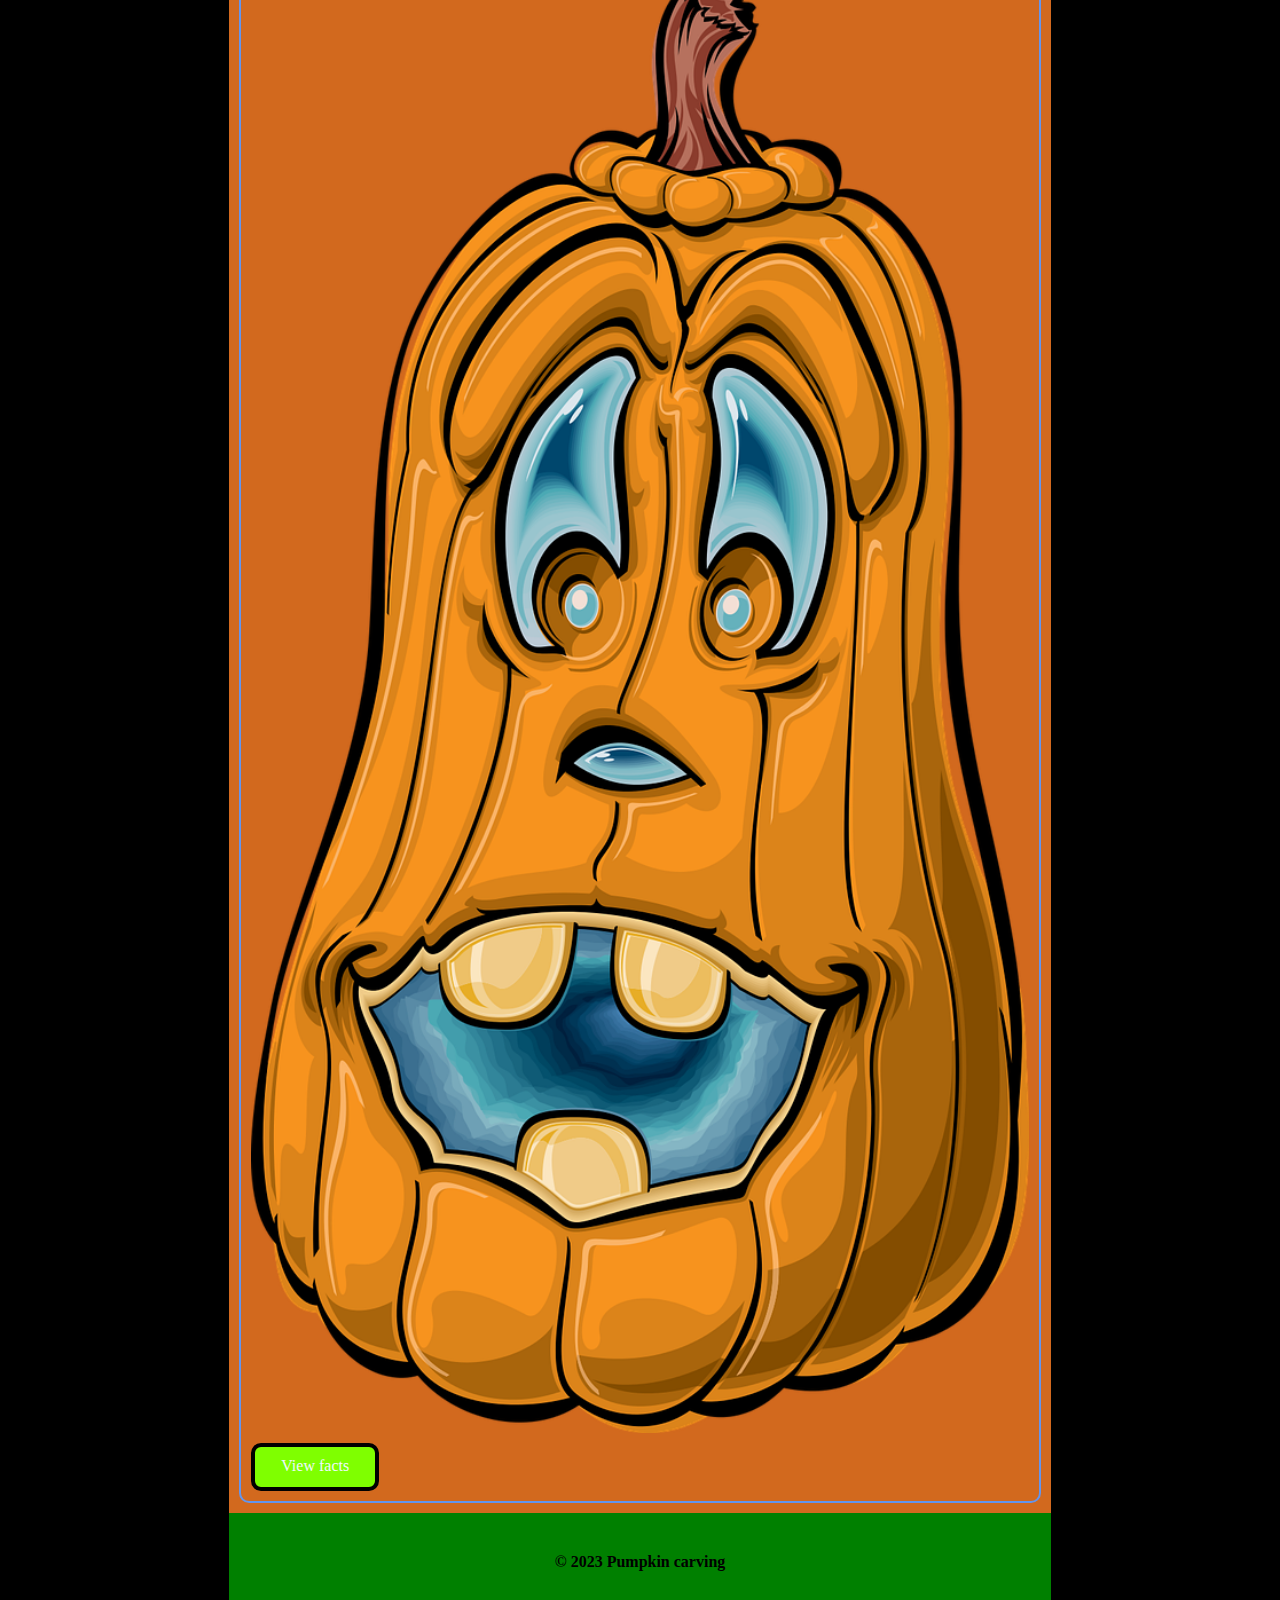
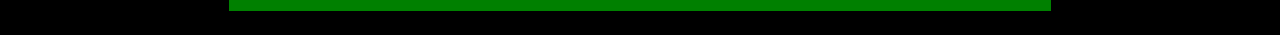
==== commit 7195072a: "update" ====
--- a/advancedcss/index.html
+++ b/advancedcss/index.html
@@ -65,11 +65,11 @@
         <img src="images/black-2909_1280.jpg" alt="pumpkin gallery">
         <img src="images/jack-o-lantern-3735387_1280.jpg" alt="pumpkin gallery">
         <img src="images/jack-o-lanterns-3735386_1280.jpg" alt="pumpkin gallery">
-        <img src="images/pumpkins-6655119_1280.jpg" alt="pumpkinpatch>"
-   
-    div>
+        <img src="images/pumpkins-6655119_1280.jpg" alt="pumpkinpatch">
 
-    <div class="col">
+    </div>
+
+        <div class="col">
         <h4>Pumpkin fun facts</h4>
         
         <p>The word 'pumpkin' comes from the Greek word, pepon, which means a “large melon.”
